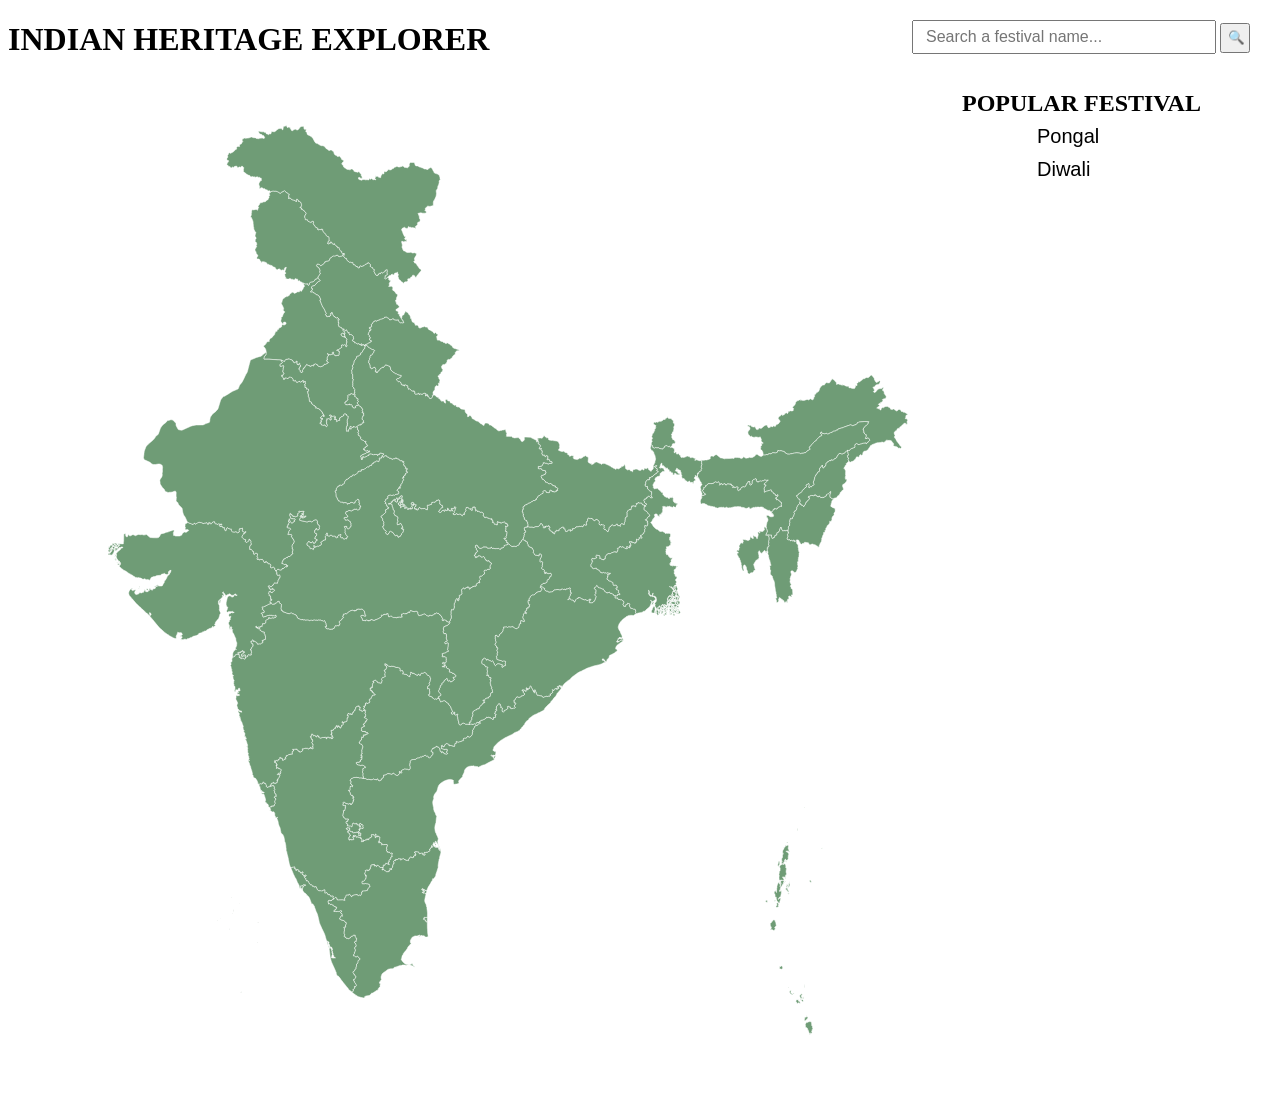
==== index.html @ d502cddc "a" ====
<!DOCTYPE html>
<html>
    <head>
        <title>SE PROJECT</title>
        <link rel="icon" type="image/jpg" href="favicon.jpg">
        <link rel="stylesheet" href="style.css">
    </head>
    <body>
        <h1>INDIAN HERITAGE EXPLORER </h1>
         <div class="searchbar">
        <input type="text" id="value" placeholder="Search a festival name..."> 
           <button onclick="searchFestival()" id="button" style="height: 30px;width: 30px;">
🔍
</button>
<h2>POPULAR FESTIVAL</h2>
<div id="popular">
</div>

</div>
<div id="india-map"> </div>
<br>
 <p></p>
           <div id="result"></div>
	   <script src="map.js"></script>
           <script src="searchbar.js"></script>
    </body>
</html>
---- style.css ----
.searchbar{
    position:absolute;
    top: 20px;
    right: 30px;
}
#value {
    width: 276px;
    height: 30px;
    padding: 0 12px;
    font-size: 16px;
}

#popular {
    position: absolute;
    top: 100px;
    left: 125px;
}

.searchbar h2 {
    position: absolute;
    top: 50px;
    left: 50px;
}

#popular button {
    display: block;
    font-size: 20px;
    background: transparent;
    padding: 5px 0;
    border: none;
    cursor: pointer;
}

#popular button:hover{
    text-decoration: underline;
}
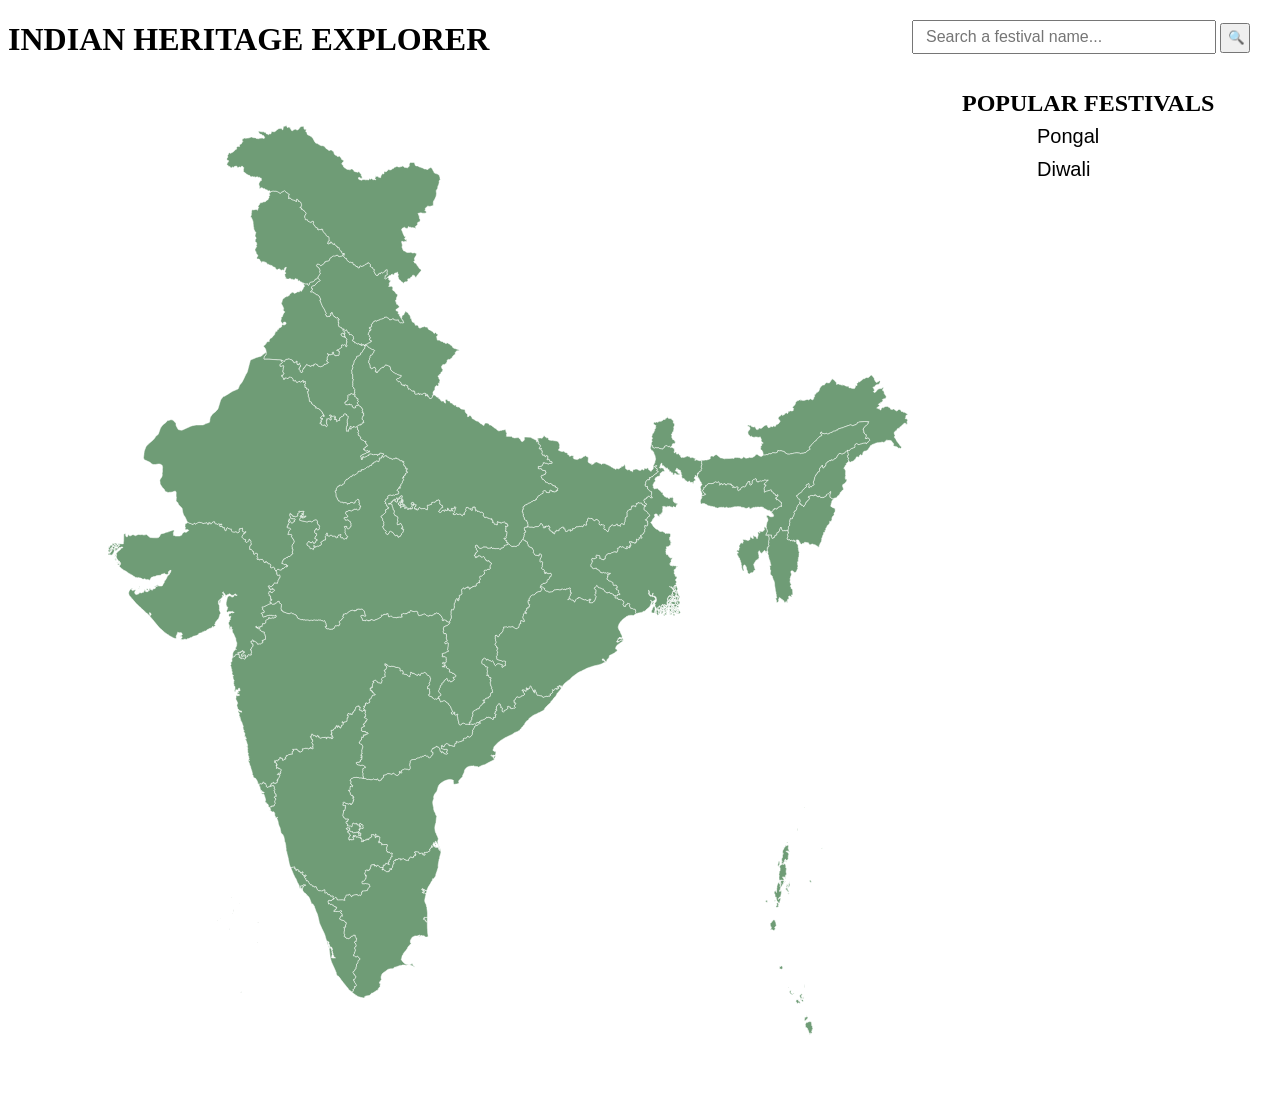
==== commit e95fb801: "b" ====
--- a/index.html
+++ b/index.html
@@ -12,7 +12,7 @@
            <button onclick="searchFestival()" id="button" style="height: 30px;width: 30px;">
 🔍
 </button>
-<h2>POPULAR FESTIVAL</h2>
+<h2>POPULAR FESTIVALS</h2>
 <div id="popular">
 </div>
 
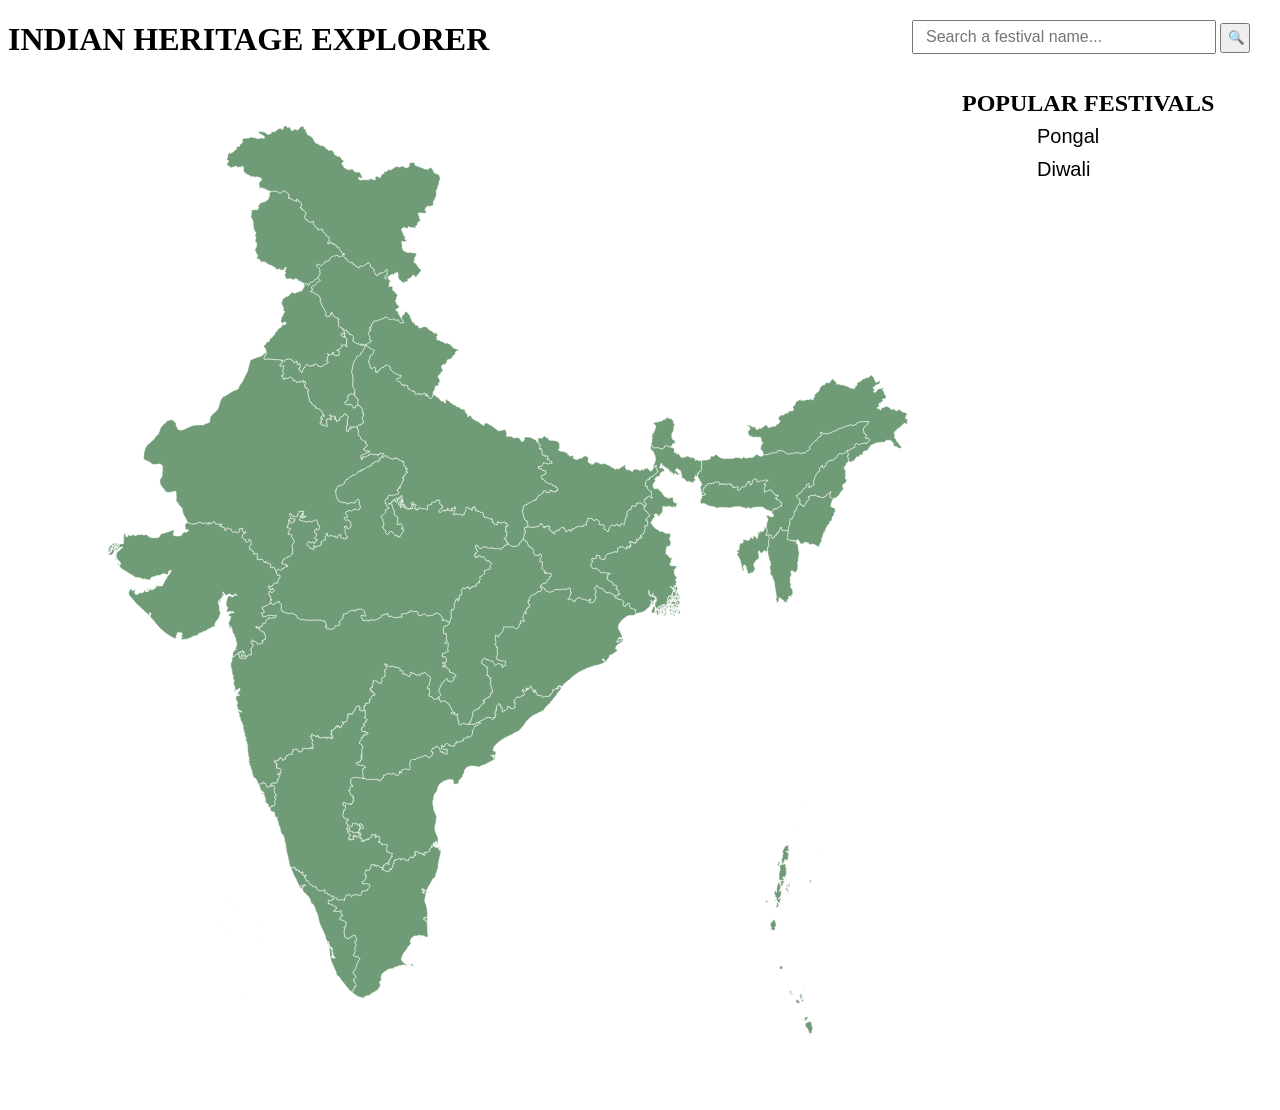
==== commit 7892398e: "cleaned index" ====
--- a/index.html
+++ b/index.html
@@ -6,22 +6,17 @@
         <link rel="stylesheet" href="style.css">
     </head>
     <body>
-        <h1>INDIAN HERITAGE EXPLORER </h1>
-         <div class="searchbar">
-        <input type="text" id="value" placeholder="Search a festival name..."> 
-           <button onclick="searchFestival()" id="button" style="height: 30px;width: 30px;">
-🔍
-</button>
-<h2>POPULAR FESTIVALS</h2>
-<div id="popular">
-</div>
-
-</div>
-<div id="india-map"> </div>
-<br>
- <p></p>
-           <div id="result"></div>
-	   <script src="map.js"></script>
-           <script src="searchbar.js"></script>
+        <h1>INDIAN HERITAGE EXPLORER</h1>
+        <div class="searchbar">
+          <input type="text" id="value" placeholder="Search a festival name..."> 
+          <button onclick="searchFestival()" id="button" style="height: 30px;width: 30px;">🔍</button>
+          <h2>POPULAR FESTIVALS</h2>
+          <div id="popular"></div>
+        </div>
+        <div id="india-map"></div>
+        <br>
+        <div id="result"></div>
+	      <script src="map.js"></script>
+        <script src="searchbar.js"></script>
     </body>
 </html>
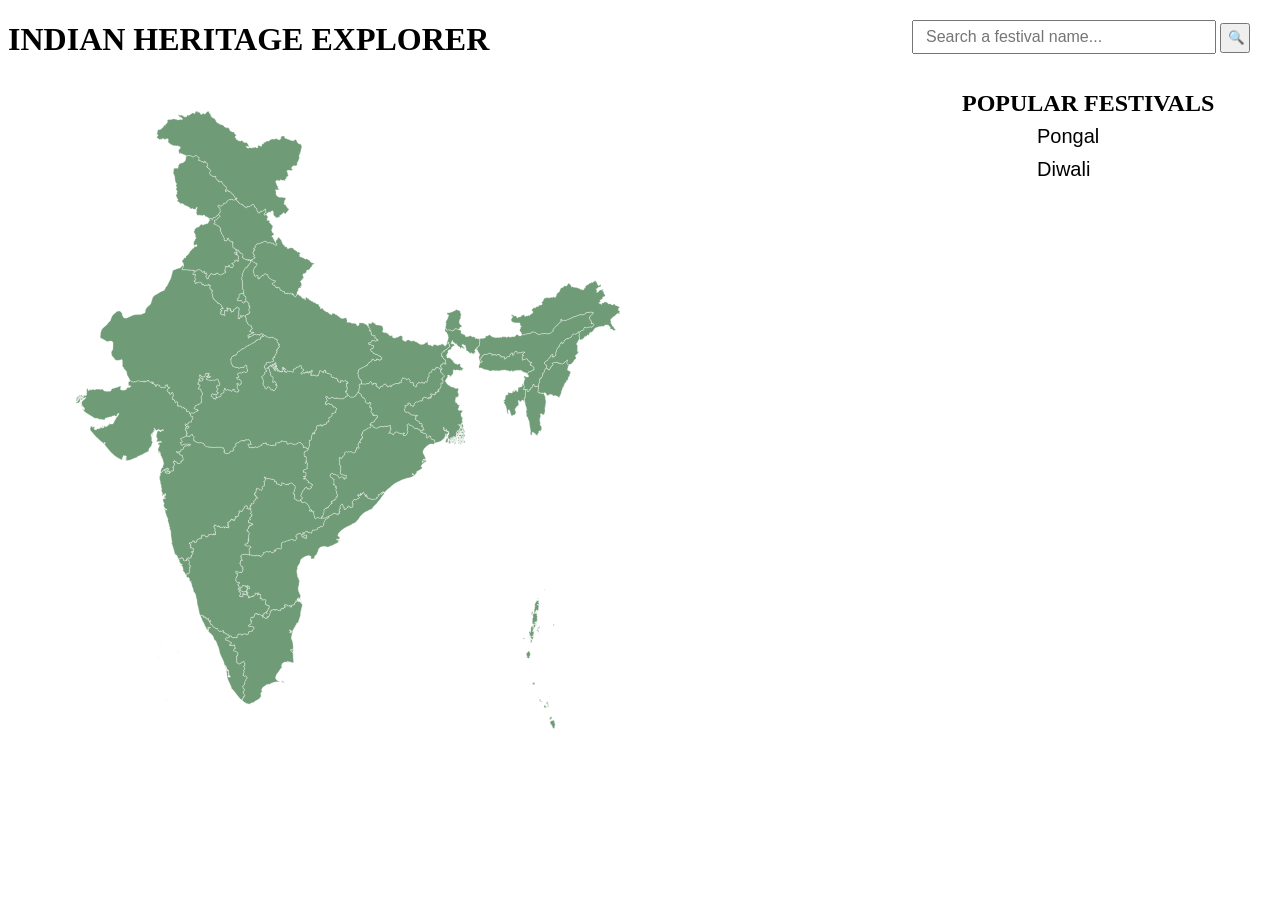
==== commit 39d2462a: "Changes done" ====
--- a/index.html
+++ b/index.html
@@ -18,5 +18,7 @@
         <div id="result"></div>
 	      <script src="map.js"></script>
         <script src="searchbar.js"></script>
+        <div id="state-info"></div>
+        <script src="stateinfo.js"></script>
     </body>
 </html>
--- a/style.css
+++ b/style.css
@@ -33,4 +33,27 @@
 
 #popular button:hover{
     text-decoration: underline;
+}
+#india-map svg{
+    width: 680px;
+    height: 680px;
+}
+#result{
+    position: absolute;
+    right: 500px;
+    top: 100px;
+}
+#state-info{
+    position:absolute;
+    right: 50px;
+    top: 200px;
+}
+.Festival-Button{
+    display: block;
+    font-size: 20px;
+    background: transparent;
+    padding: 5px 0;
+    border: none;
+    cursor: pointer;
+    margin-left: 100px;
 }
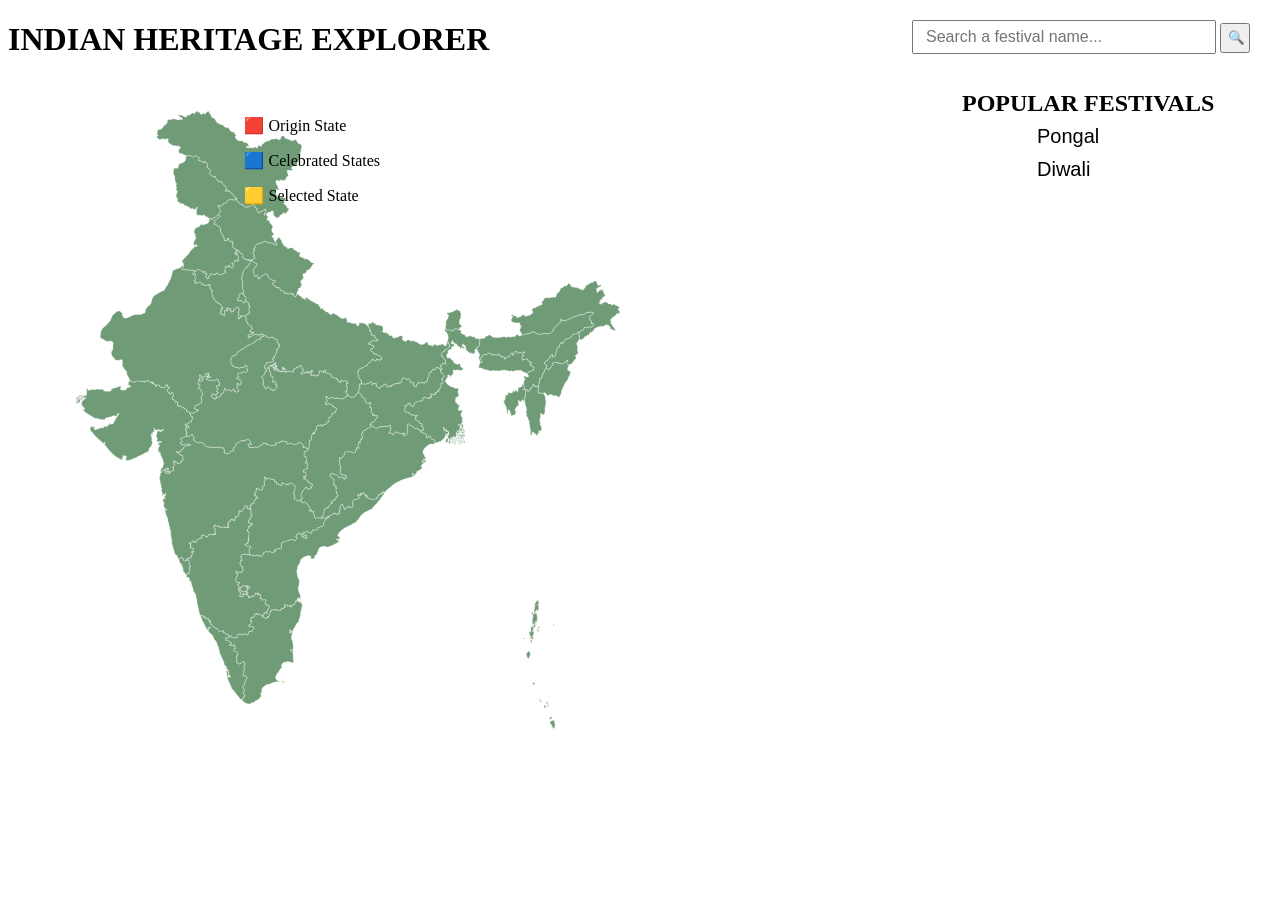
==== commit e4f5bfc3: "Added data and some features" ====
--- a/index.html
+++ b/index.html
@@ -16,9 +16,14 @@
         <div id="india-map"></div>
         <br>
         <div id="result"></div>
+        <div id="color">
+            <p>🟥 Origin State</p>
+            <p>🟦 Celebrated States</p>
+             <p>🟨 Selected State</p>
+        </div>
+	      <div id="state-info"></div>
+	      <script src="stateinfo.js"></script>
 	      <script src="map.js"></script>
         <script src="searchbar.js"></script>
-        <div id="state-info"></div>
-        <script src="stateinfo.js"></script>
     </body>
 </html>
--- a/style.css
+++ b/style.css
@@ -56,4 +56,18 @@
     border: none;
     cursor: pointer;
     margin-left: 100px;
-}+}
+.compare-table{
+  font-size: 18px;
+  margin:auto;
+}
+#comparison-info h1{
+    text-align: center;
+}
+#color{
+    position: absolute;
+    right:900px;
+    top: 100px;
+}
+
+
